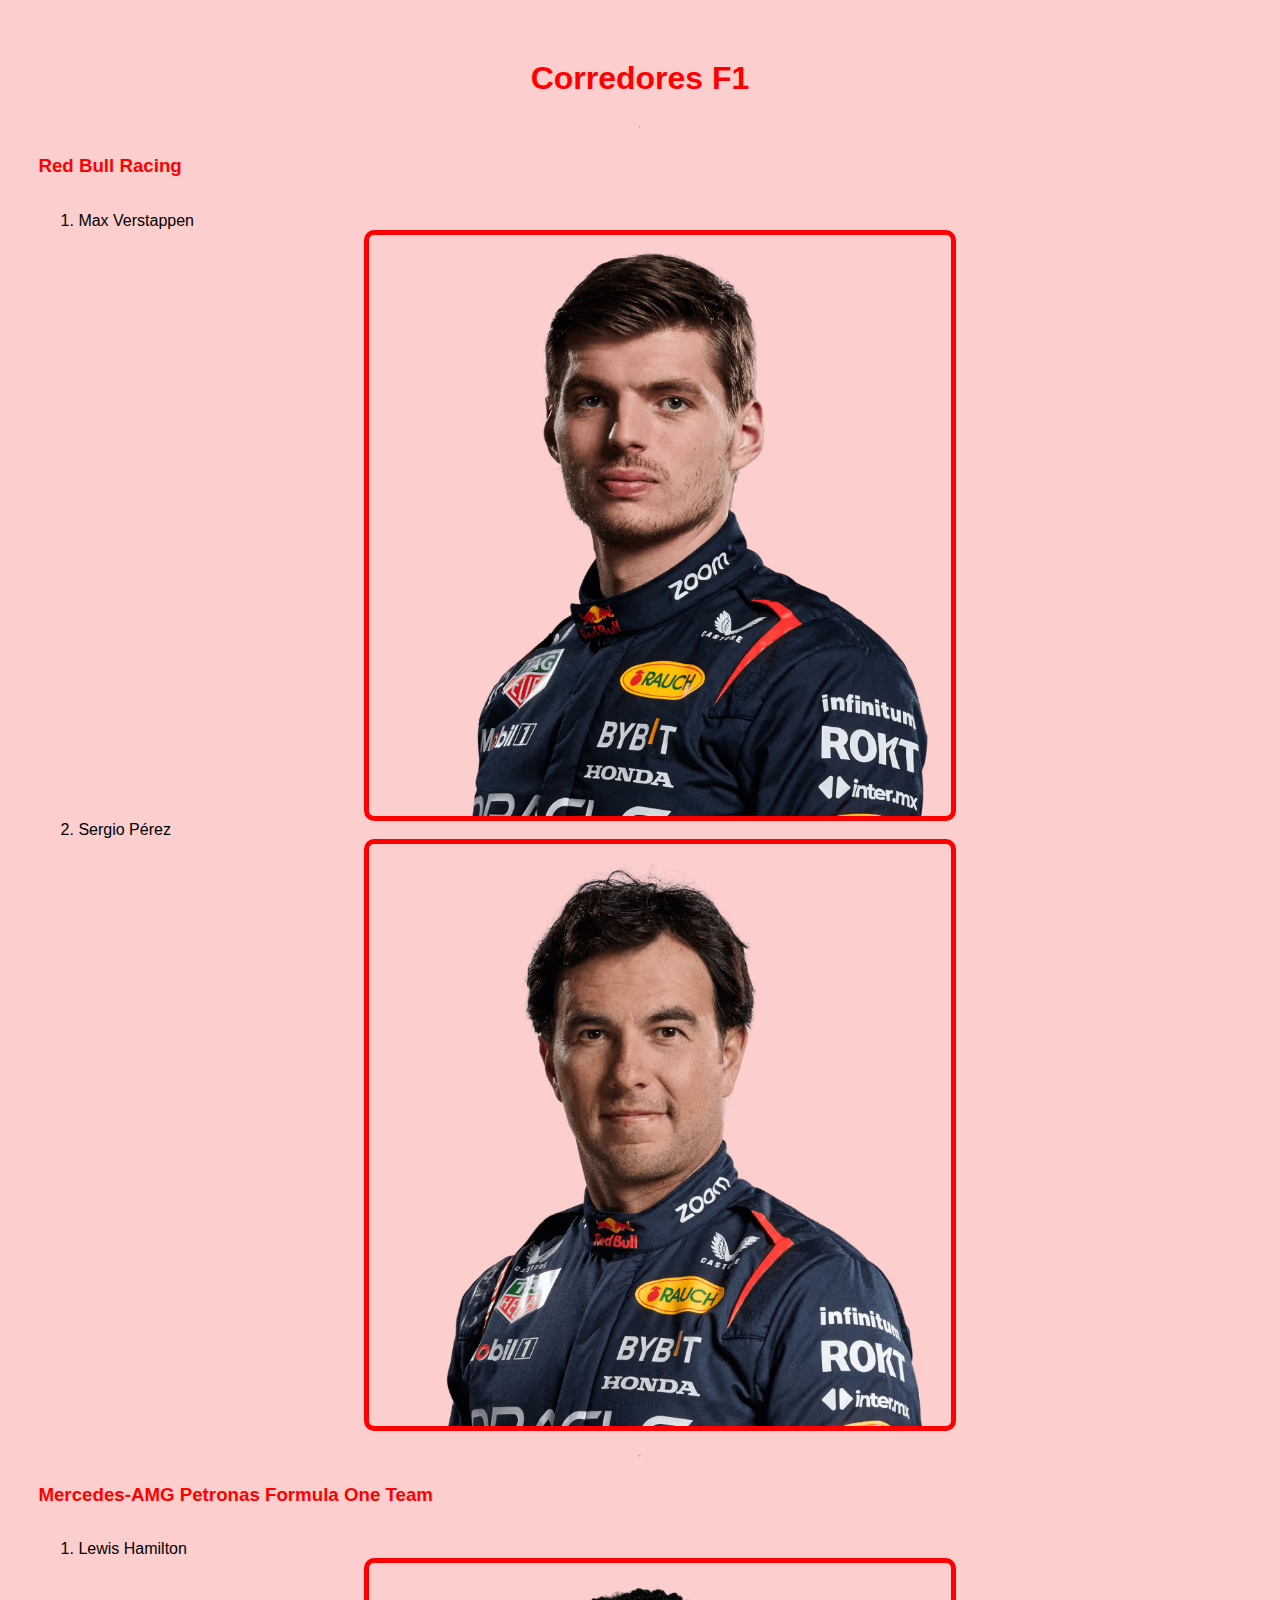
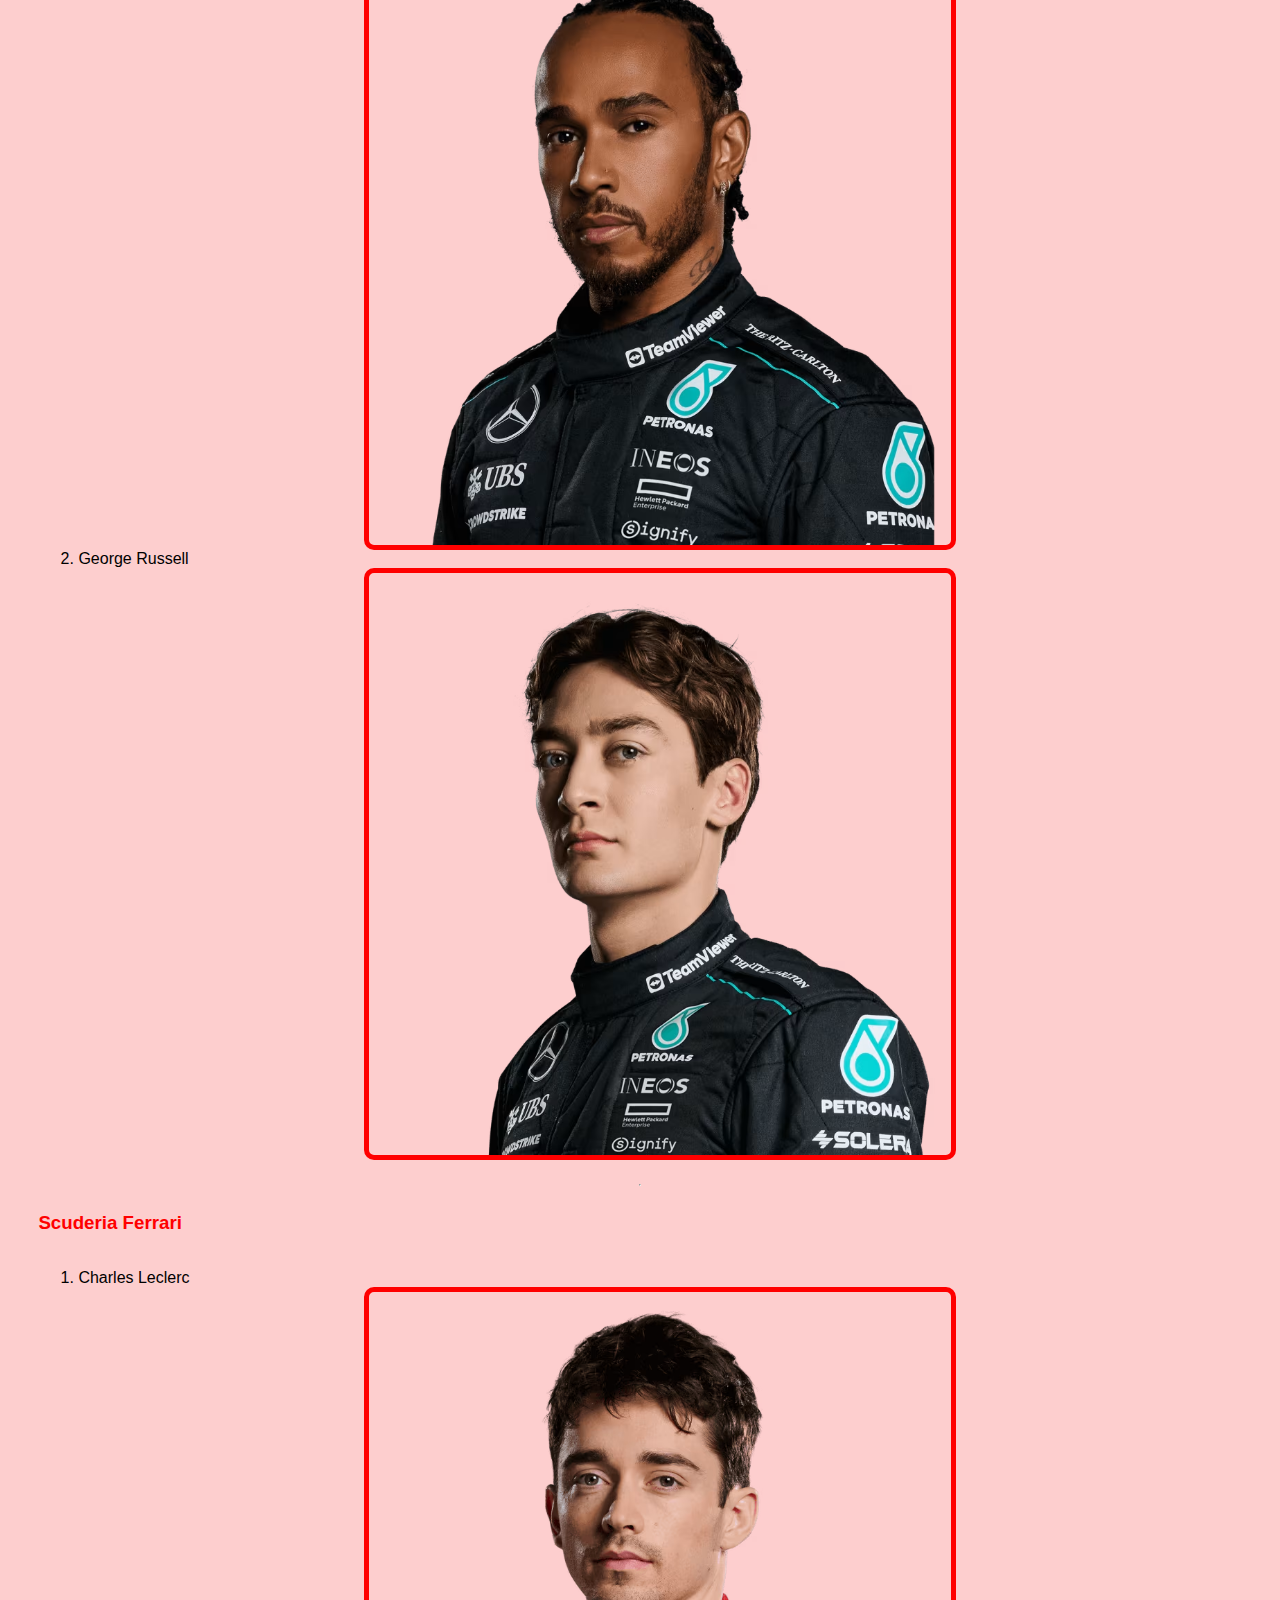
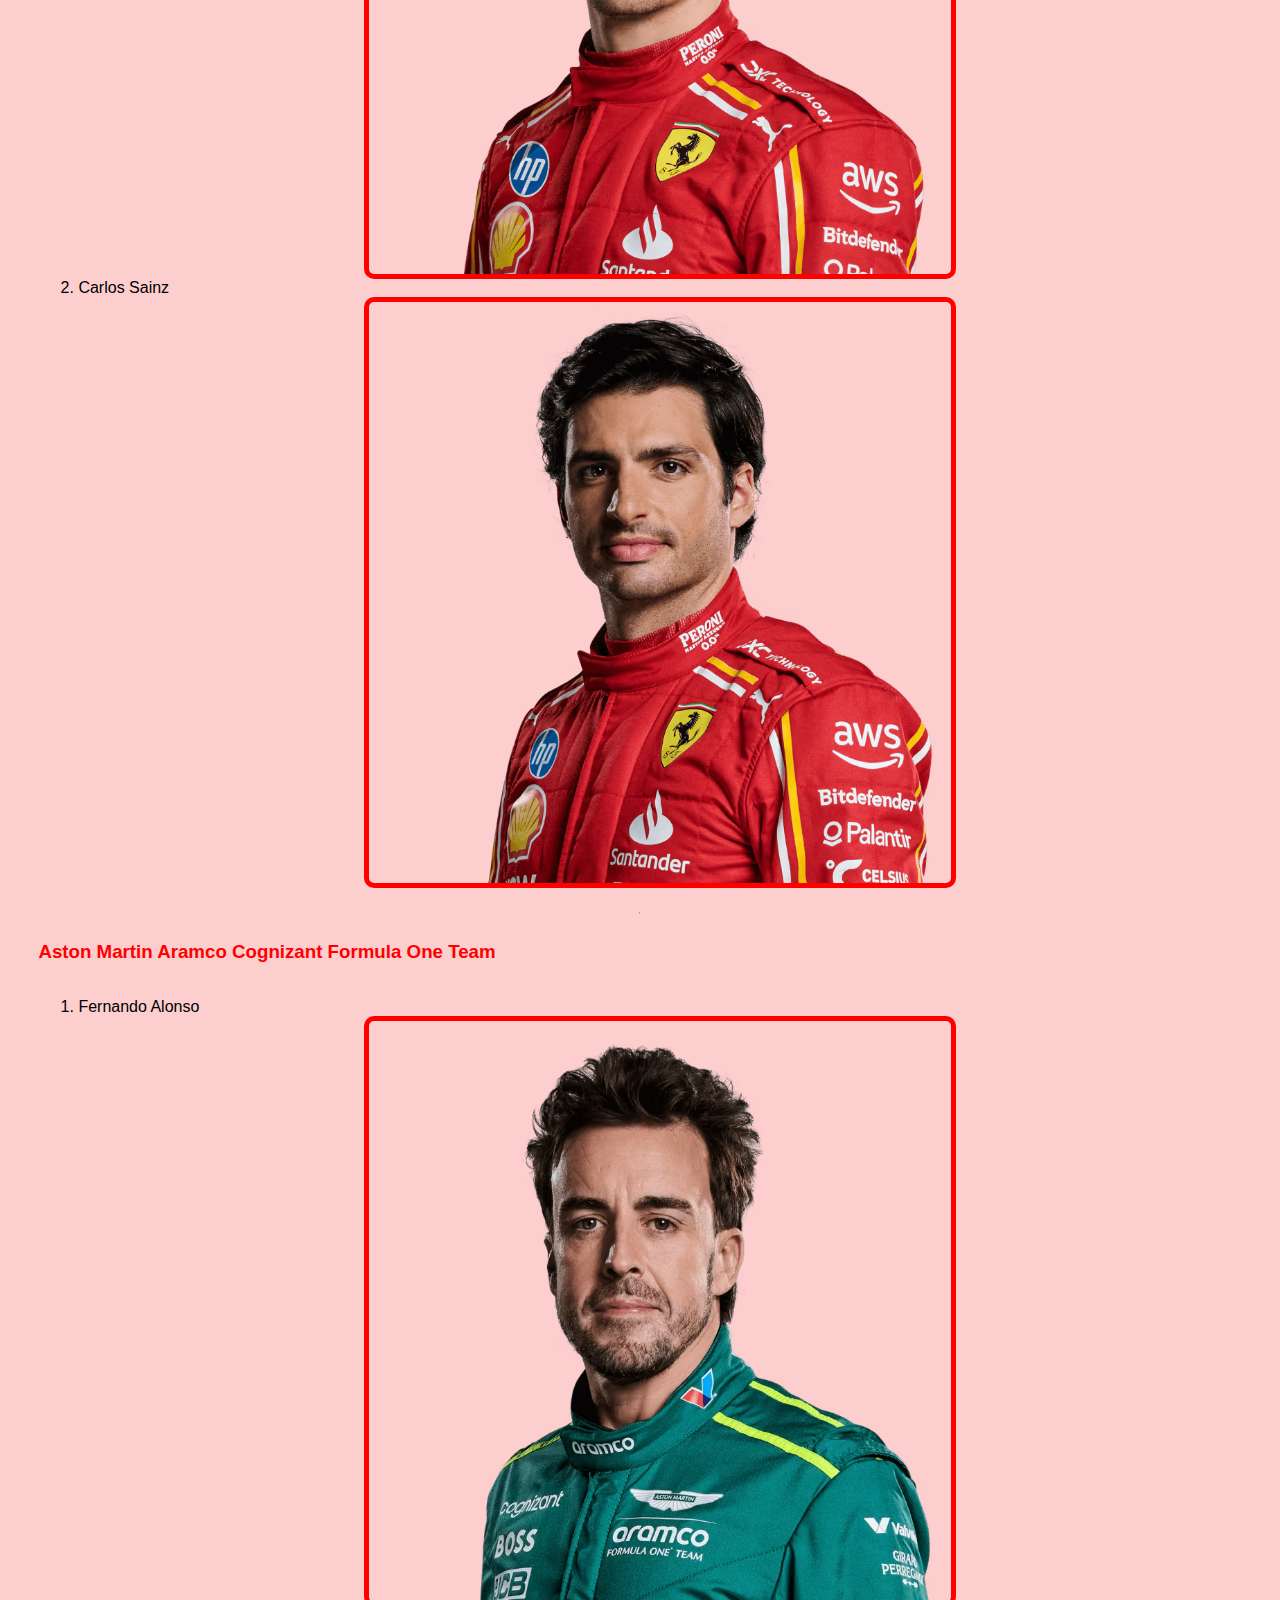
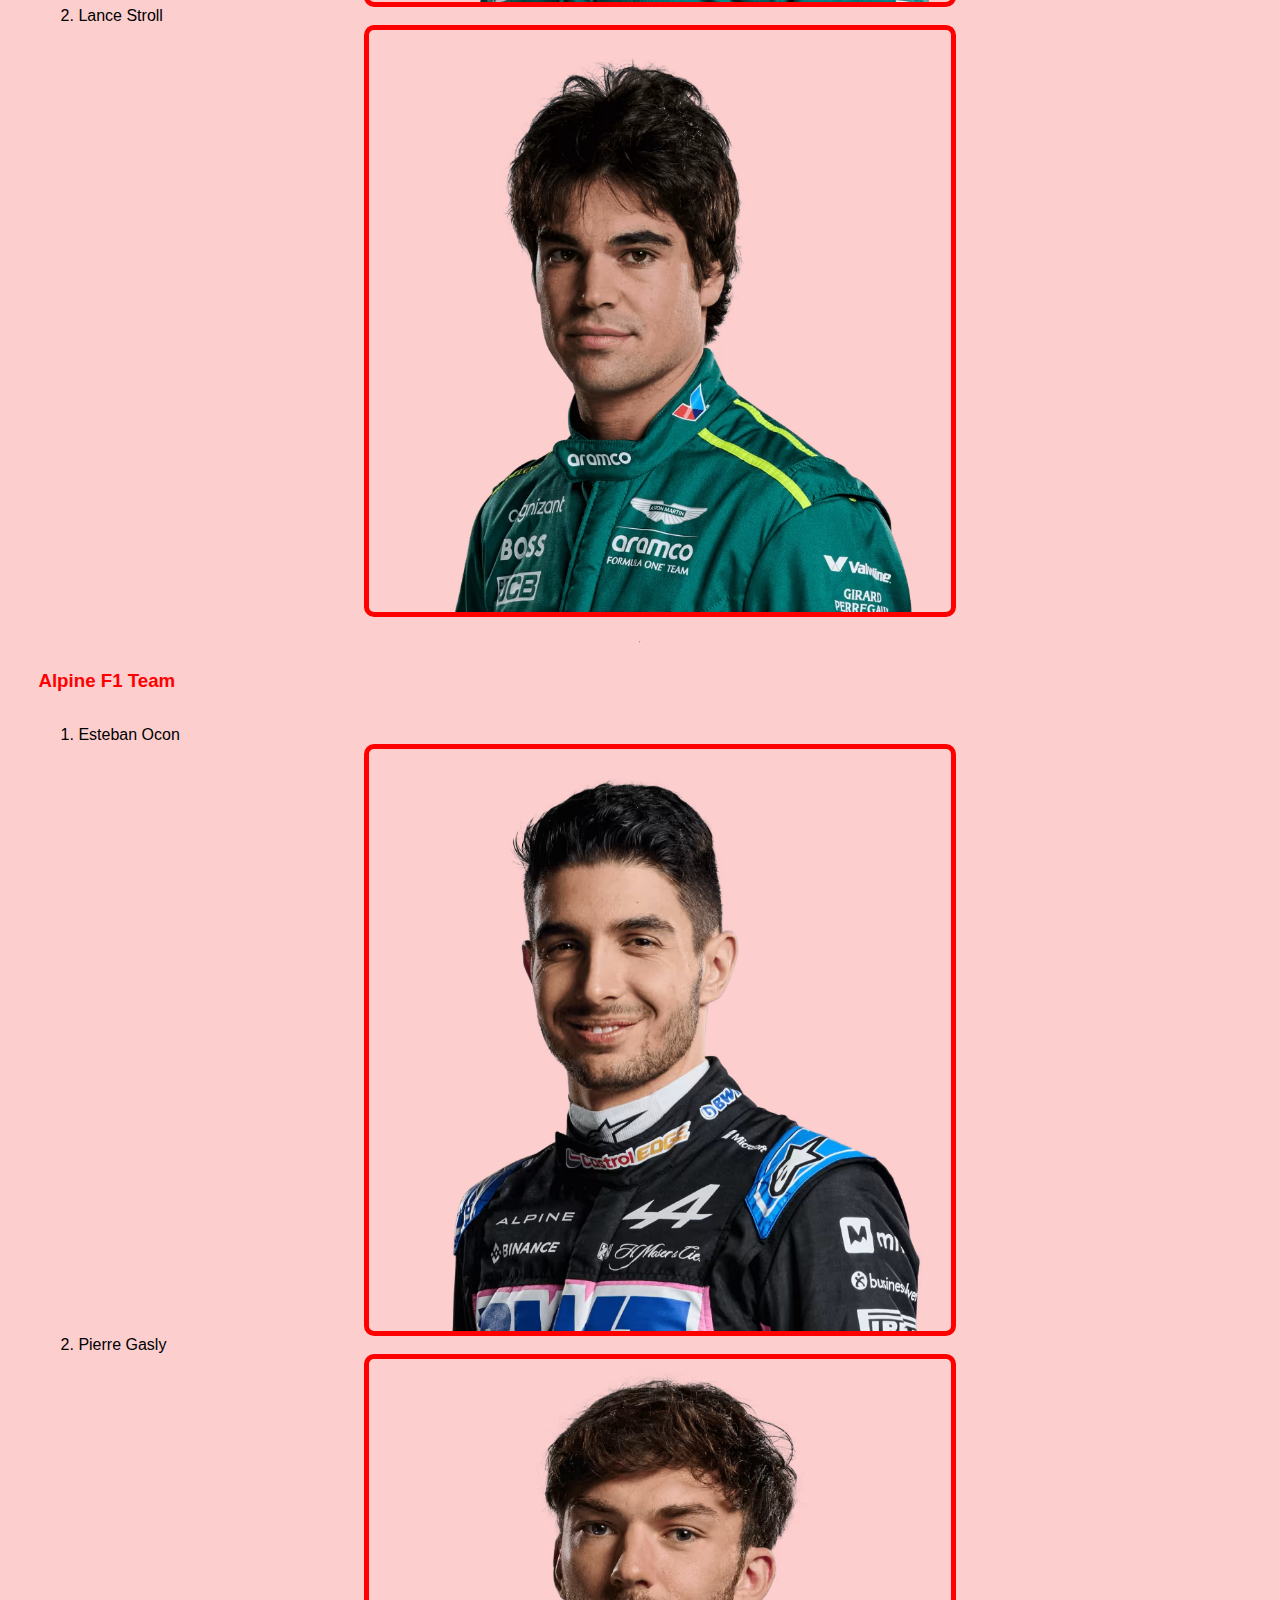
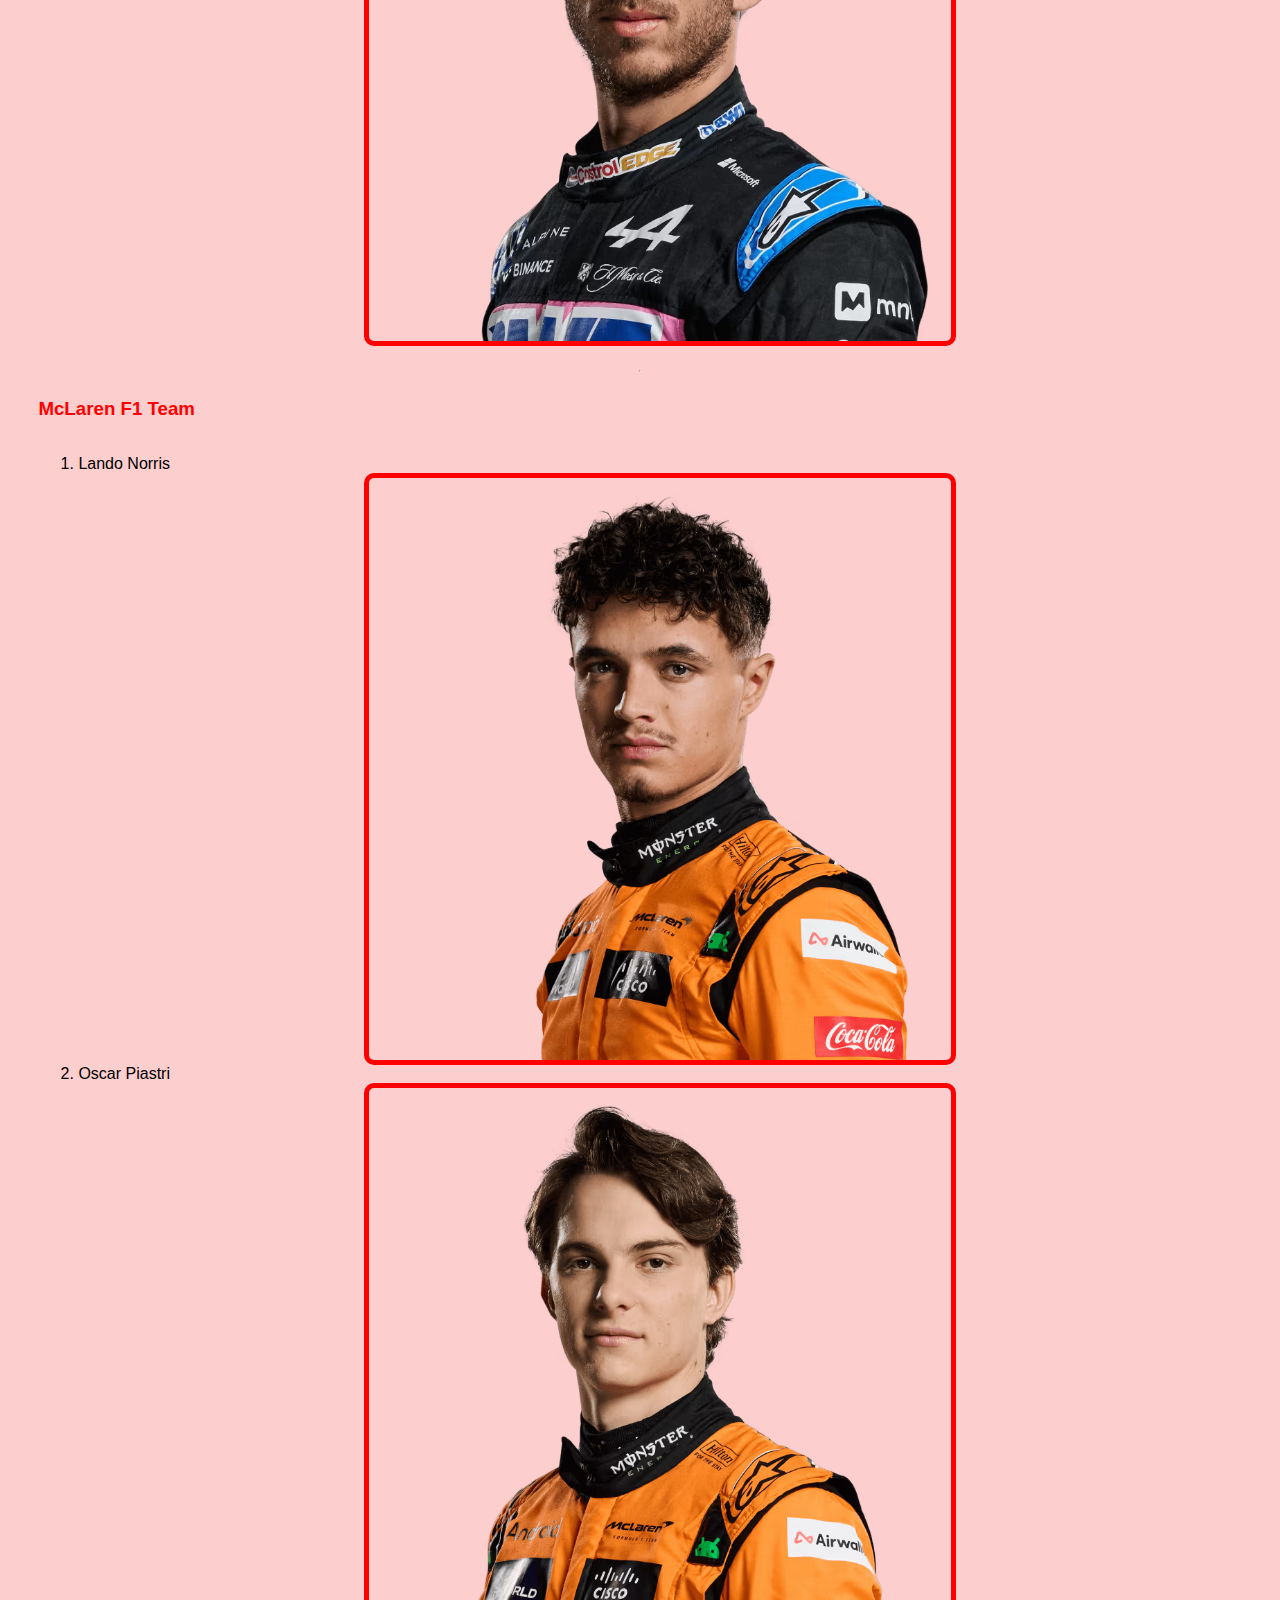
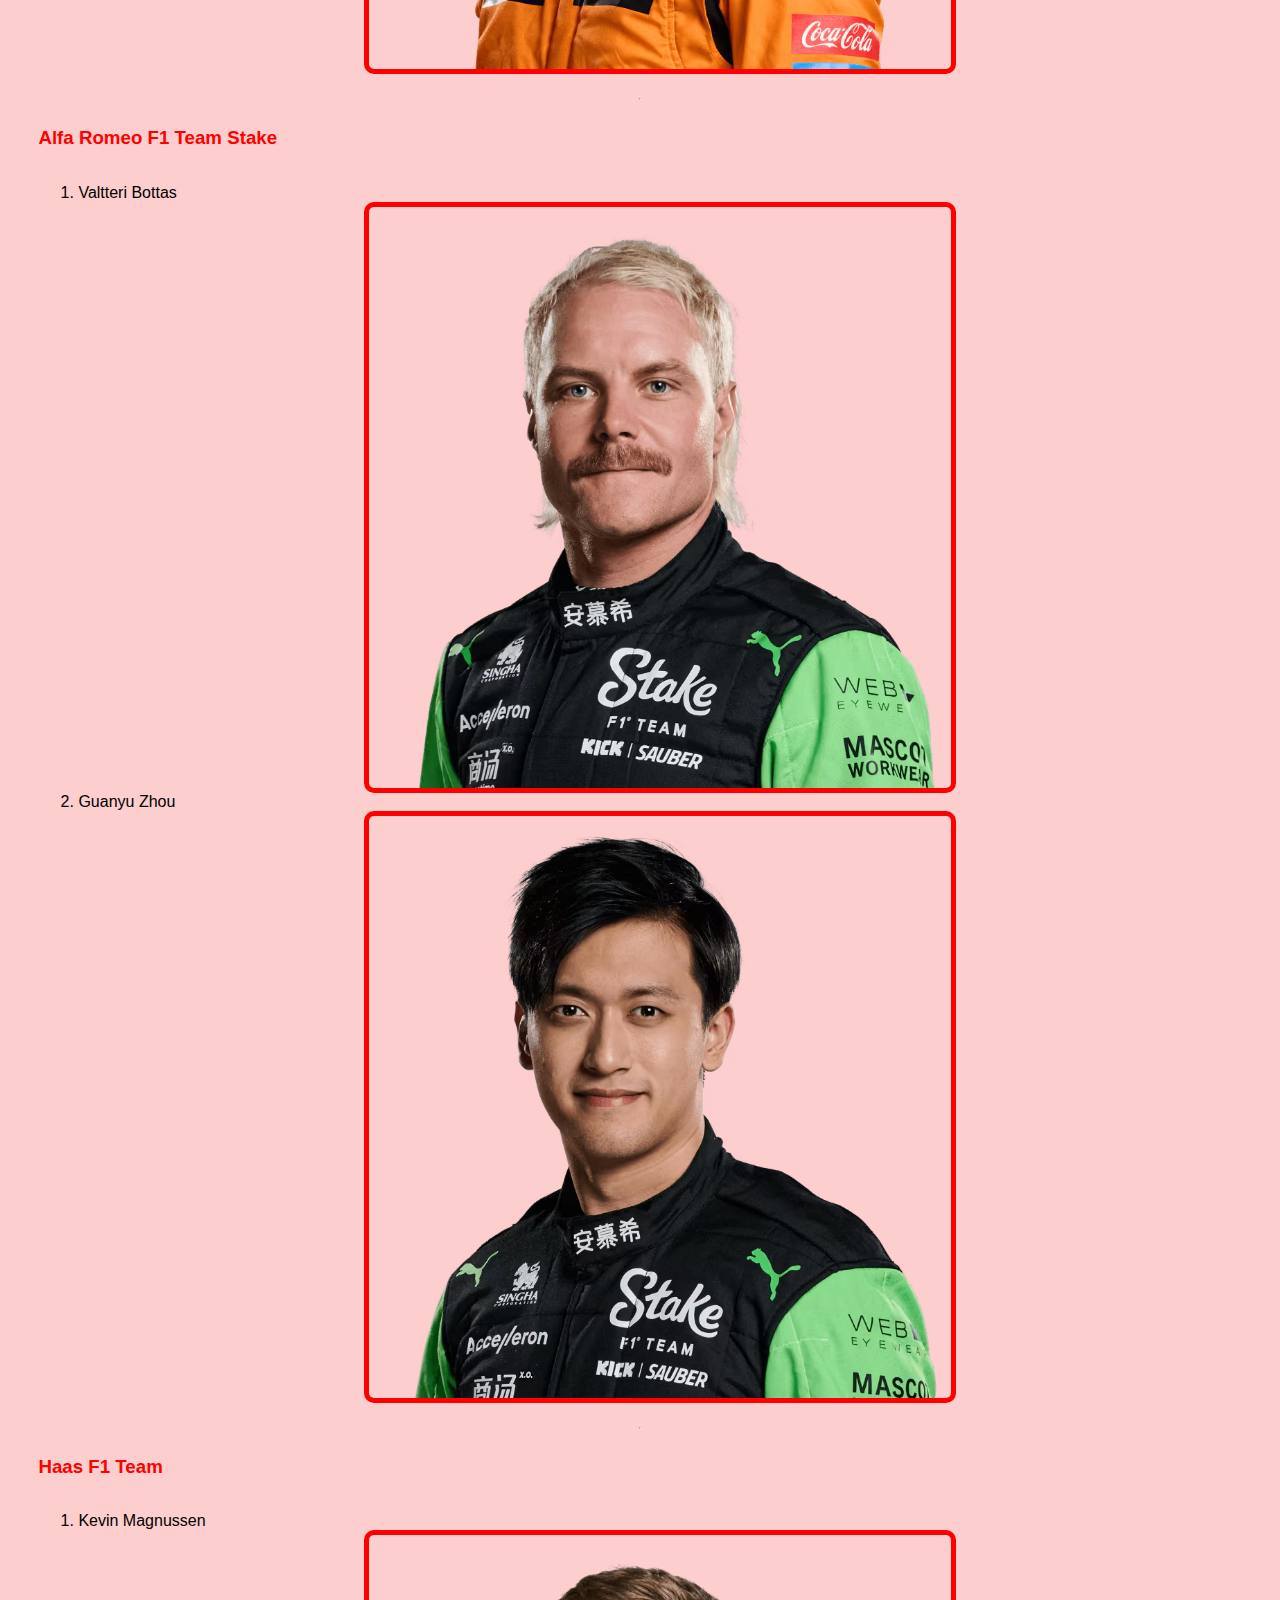
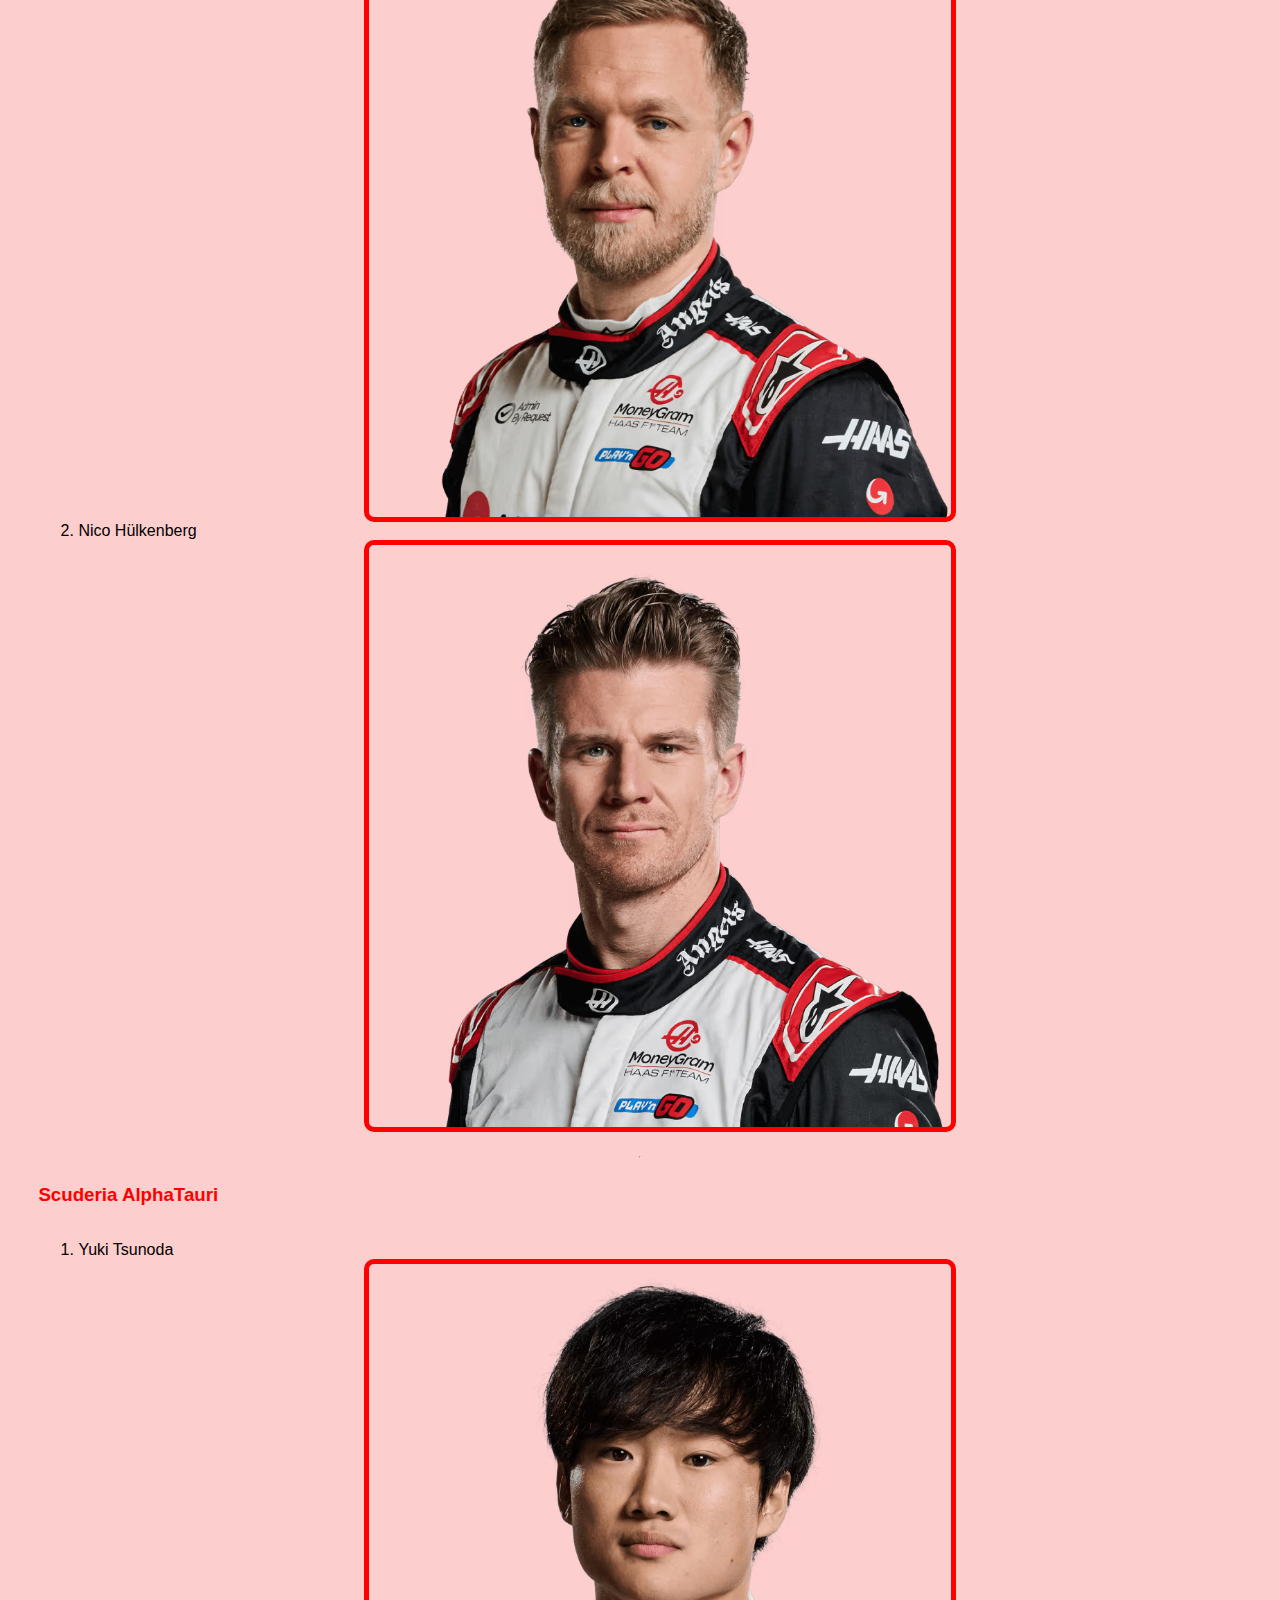
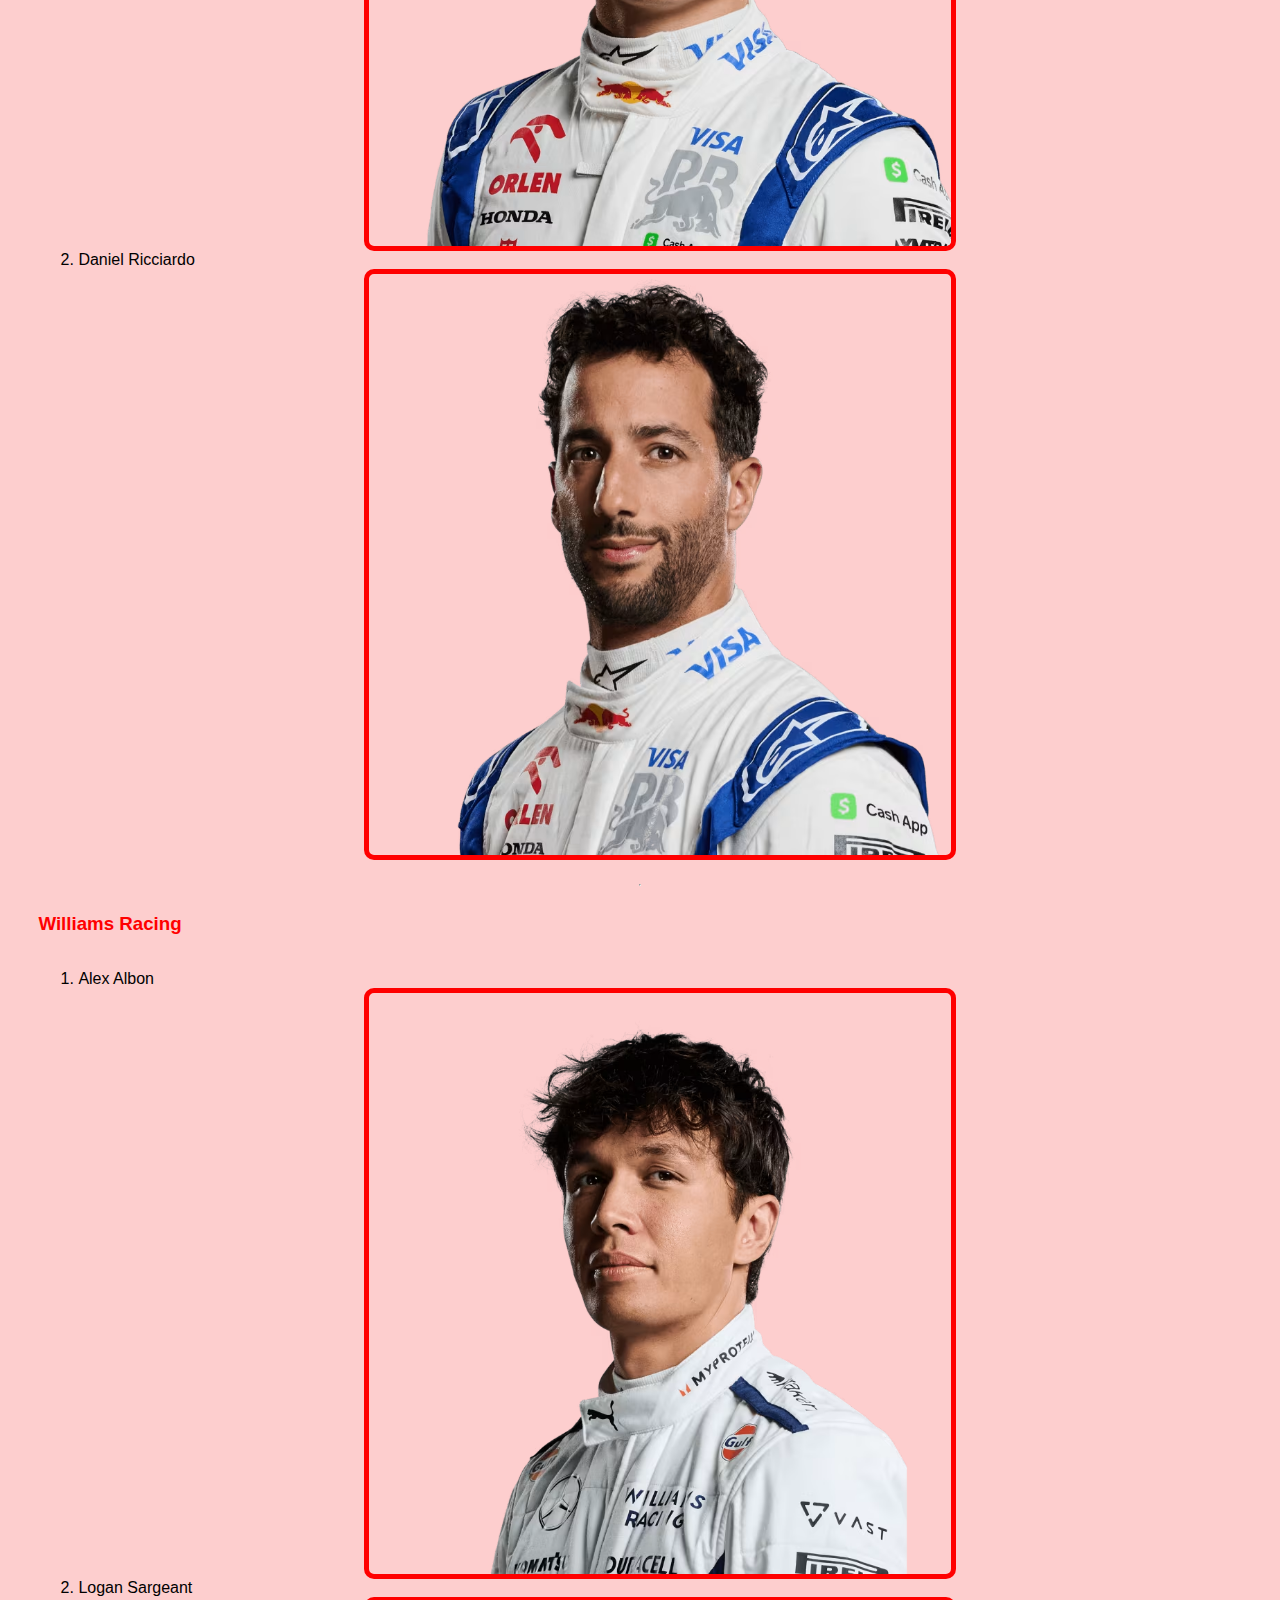
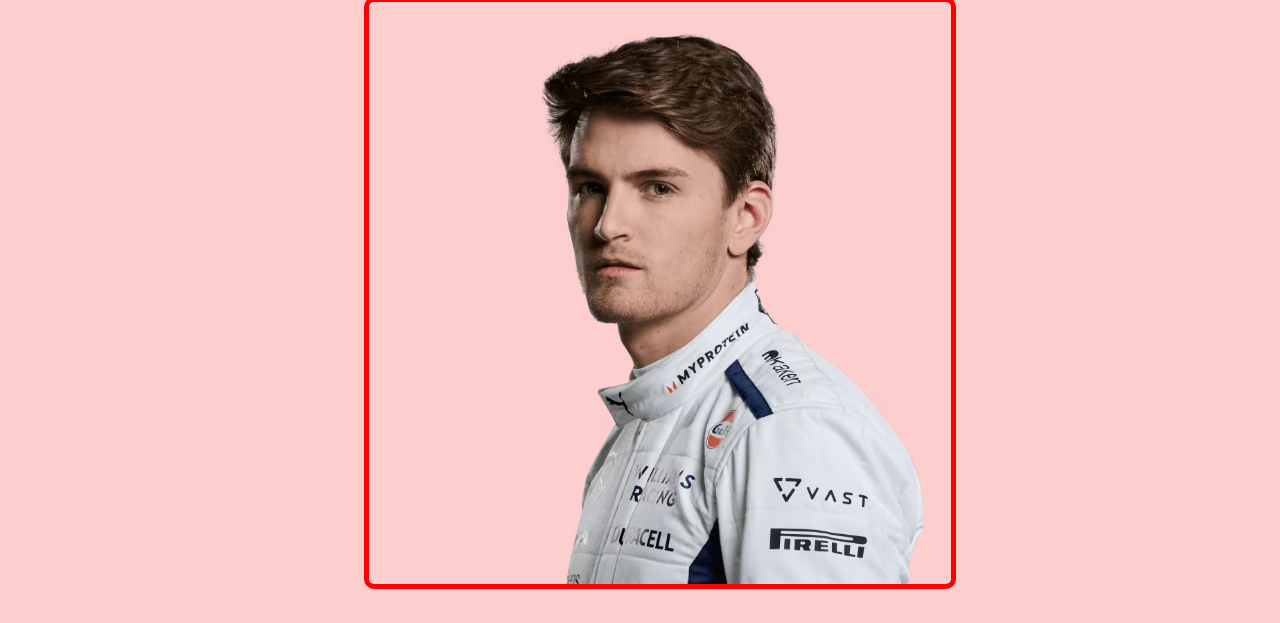
==== corredores.html @ 68fc9fee "feat: :rocket: Se crea pagina web sobre la Formula 1 con HTL y CSS" ====
<!DOCTYPE html>
<html lang="en">
<head>
    <meta charset="UTF-8">
    <meta name="viewport" content="width=device-width, initial-scale=1.0">
    <link rel="stylesheet" href="styles2.css">
    <title>Corredores F1</title>
</head>
<body>

    <h1>Corredores F1</h1>

    <hr>

    <h3>Red Bull Racing</h3>
    <ol>
        <li>Max Verstappen</li>
        <img src="images/Corredores/maxver01.avif">
        <li>Sergio Pérez</li>
        <img src="images/Corredores/serper01.avif">
    </ol>

    <hr>

    <h3>Mercedes-AMG Petronas Formula One Team</h3>
    <ol>
        <li>Lewis Hamilton</li>
        <img src="images/Corredores/lewham01.avif">
        <li>George Russell</li>
        <img src="images/Corredores/georus01.avif">
    </ol>

    <hr>

    <h3>Scuderia Ferrari</h3>
    <ol>
        <li>Charles Leclerc</li>
        <img src="images/Corredores/chalec01.avif">
        <li>Carlos Sainz</li>
        <img src="images/Corredores/carsai01.avif">
    </ol>

    <hr>

    <h3>Aston Martin Aramco Cognizant Formula One Team</h3>
    <ol>
        <li>Fernando Alonso</li>
        <img src="images/Corredores/feralo01.avif">
        <li>Lance Stroll</li>
        <img src="images/Corredores/lanstr01.avif">
    </ol>

    <hr>

    <h3>Alpine F1 Team</h3>
    <ol>
        <li>Esteban Ocon</li>
        <img src="images/Corredores/estoco01.avif">
        <li>Pierre Gasly</li>
        <img src="images/Corredores/piegas01.avif">
    </ol>

    <hr>

    <h3>McLaren F1 Team</h3>
    <ol>
        <li>Lando Norris</li>
        <img src="images/Corredores/lannor01.avif">
        <li>Oscar Piastri</li>
        <img src="images/Corredores/oscpia01.avif">
    </ol>

    <hr>

    <h3>Alfa Romeo F1 Team Stake</h3>
    <ol>
        <li>Valtteri Bottas</li>
        <img src="images/Corredores/valbot01.avif">
        <li>Guanyu Zhou</li>
        <img src="images/Corredores/guazho01.avif">
    </ol>

    <hr>

    <h3>Haas F1 Team</h3>
    <ol>
        <li>Kevin Magnussen</li>
        <img src="images/Corredores/kevmag01.avif">
        <li>Nico Hülkenberg</li>
        <img src="images/Corredores/nichul01.avif">
    </ol>

    <hr>

    <h3>Scuderia AlphaTauri</h3>
    <ol>
    <li>Yuki Tsunoda</li>
    <img src="images/Corredores/yuktsu01.avif">
    <li>Daniel Ricciardo</li>
    <img src="images/Corredores/danric01.avif">
    </ol>

    <hr>

    <h3>Williams Racing</h3>
    <ol>
    <li>Alex Albon</li>
    <img src="images/Corredores/alealb01.avif">
    <li>Logan Sargeant</li>
    <img src="images/Corredores/logsar01.avif">
    </ol>
    <br>
</body>
</html>
---- styles2.css ----
body{
    background-color: rgb(253, 206, 206);
    display: grid;
    height: 100vh;
    margin: 3%;
}

blockquote{
    font-family: 'Franklin Gothic Medium', 'Arial Narrow', Arial, sans-serif;
}

h1{
    text-align: center;
    color: red;
    font-family: 'Gill Sans', 'Gill Sans MT', Calibri, 'Trebuchet MS', sans-serif;
    font-family: 'Gill Sans', 'Gill Sans MT', Calibri, 'Trebuchet MS', sans-serif;
    color: red;
}

h2{
    font-family: 'Gill Sans', 'Gill Sans MT', Calibri, 'Trebuchet MS', sans-serif;
    color: red;
}

h3{
    color: red;
    font-family: 'Gill Sans', 'Gill Sans MT', Calibri, 'Trebuchet MS', sans-serif;
}

img {
    border: 5px solid #ff0000;
    border-radius: 10px;
    display: block;
    margin: 0 auto;
    width: 50%;
}

ol{
    font-family: 'Franklin Gothic Medium', 'Arial Narrow', Arial, sans-serif;
}

p{
    font-family: 'Franklin Gothic Medium', 'Arial Narrow', Arial, sans-serif;
}
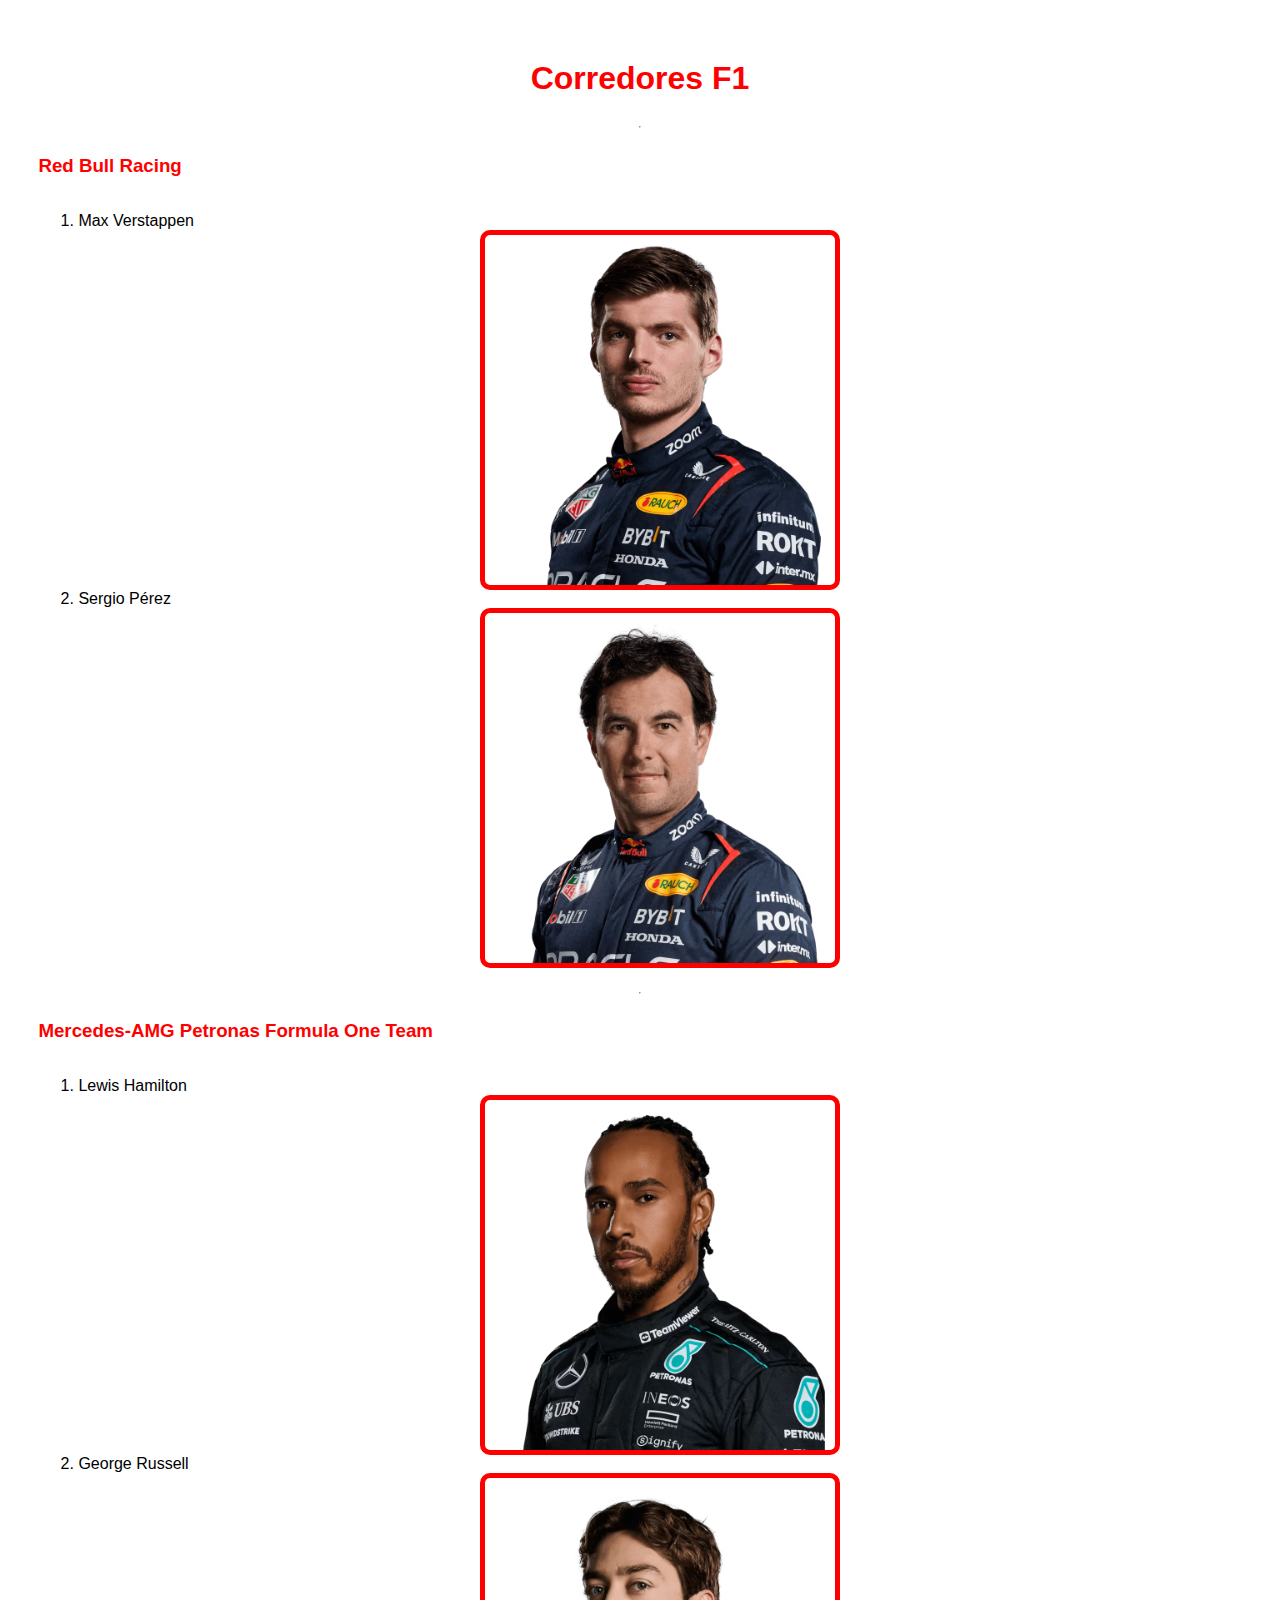
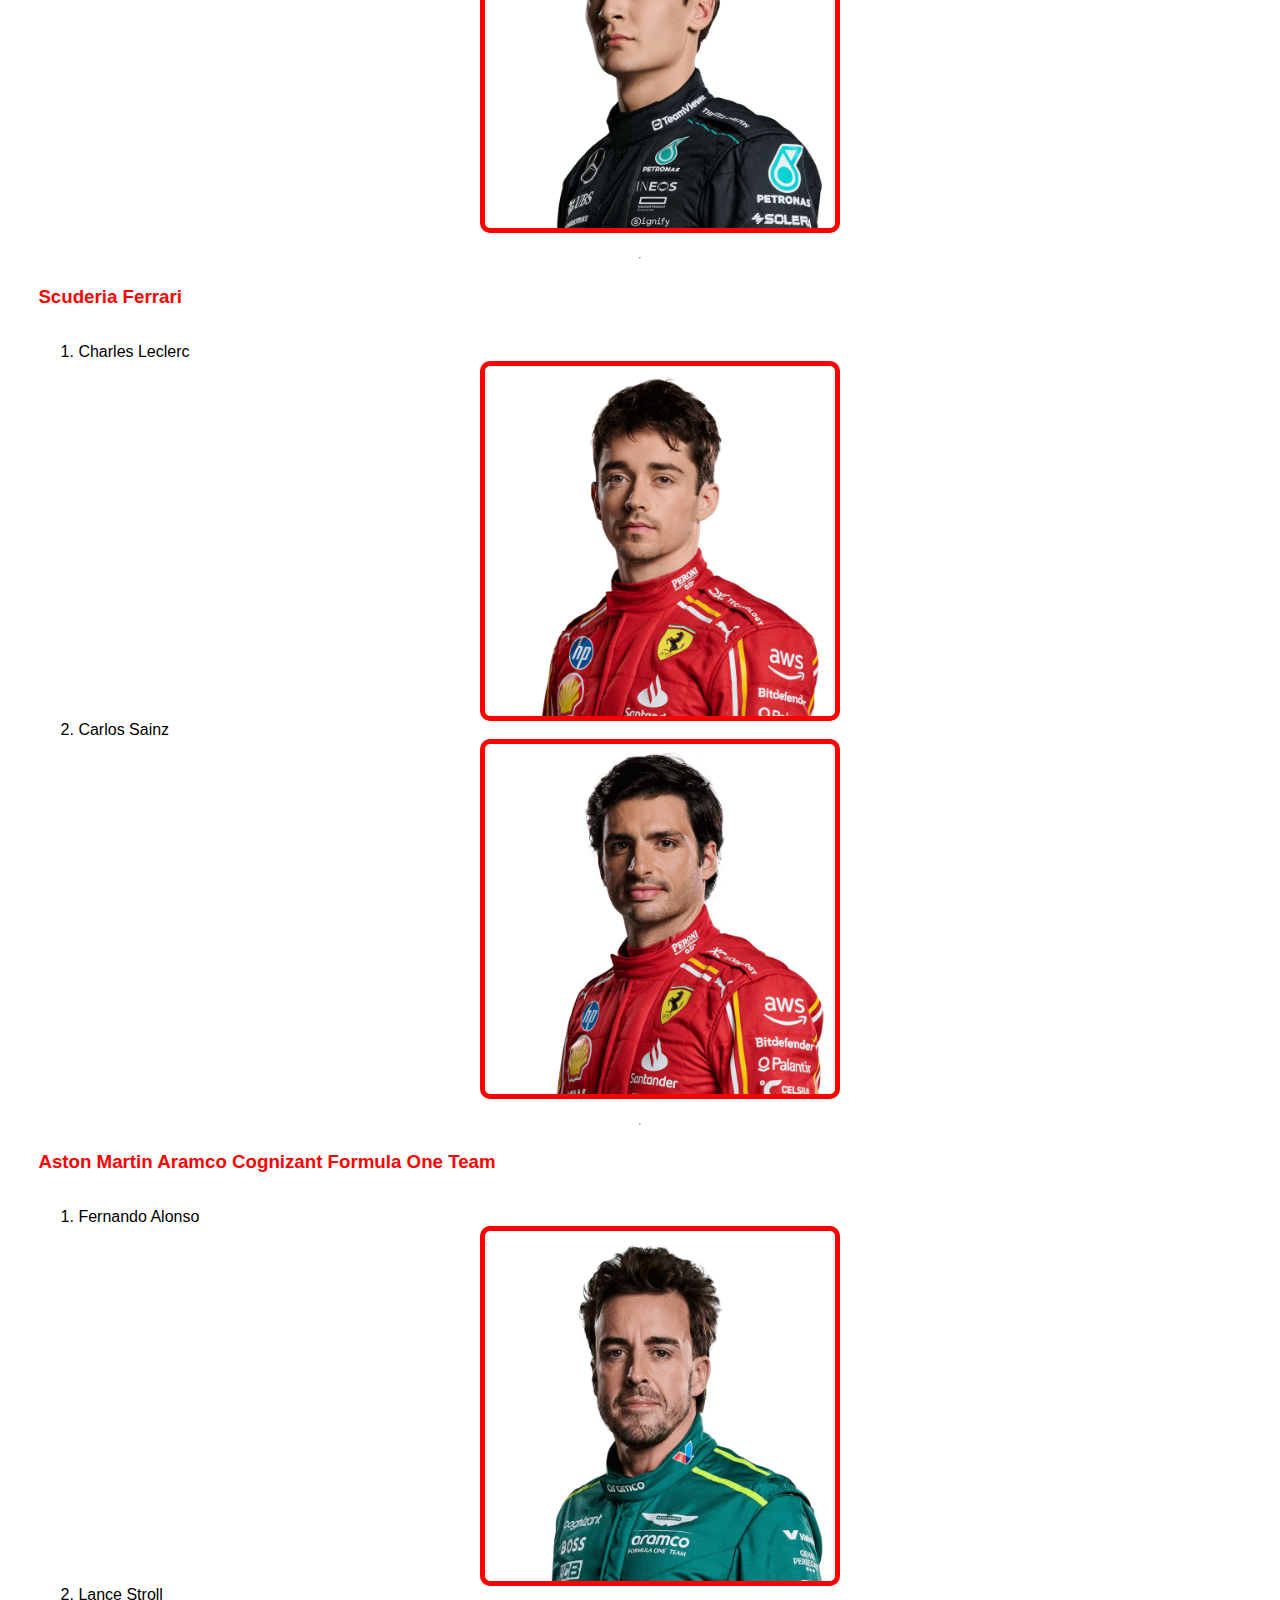
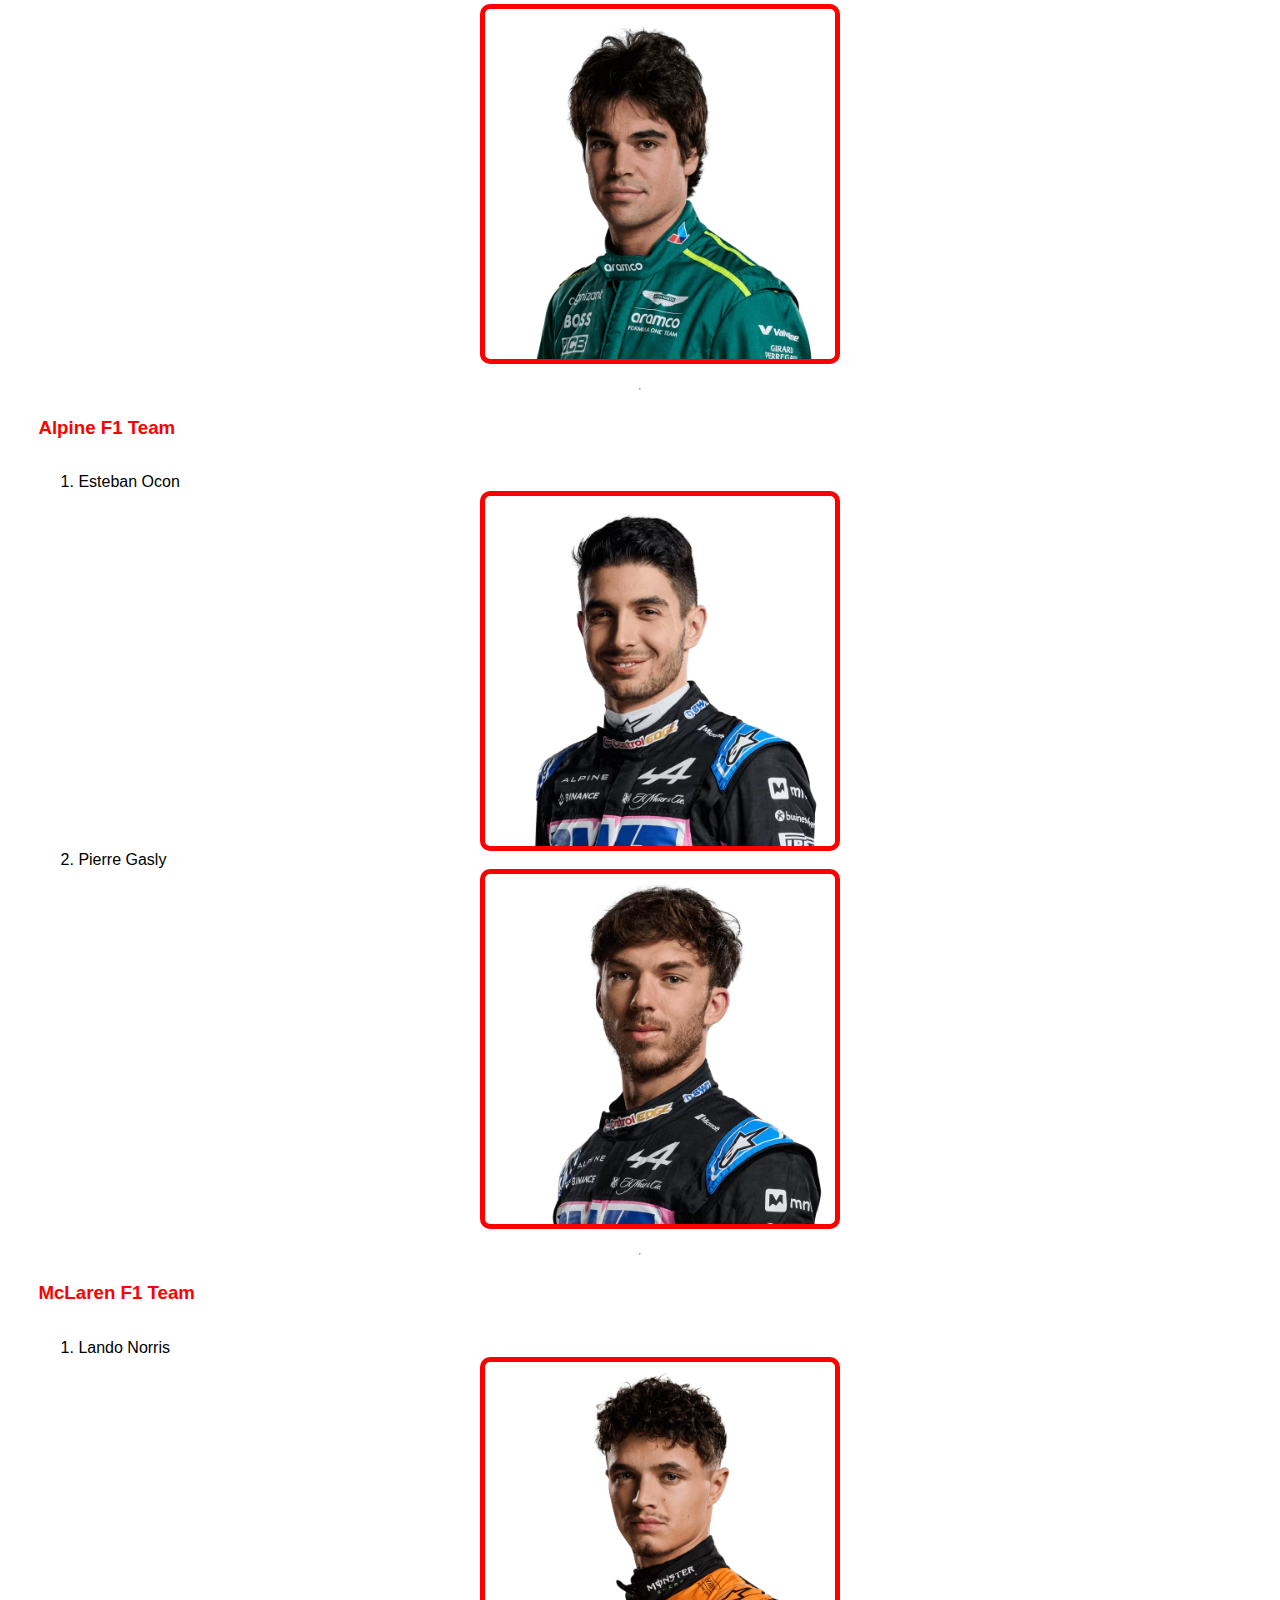
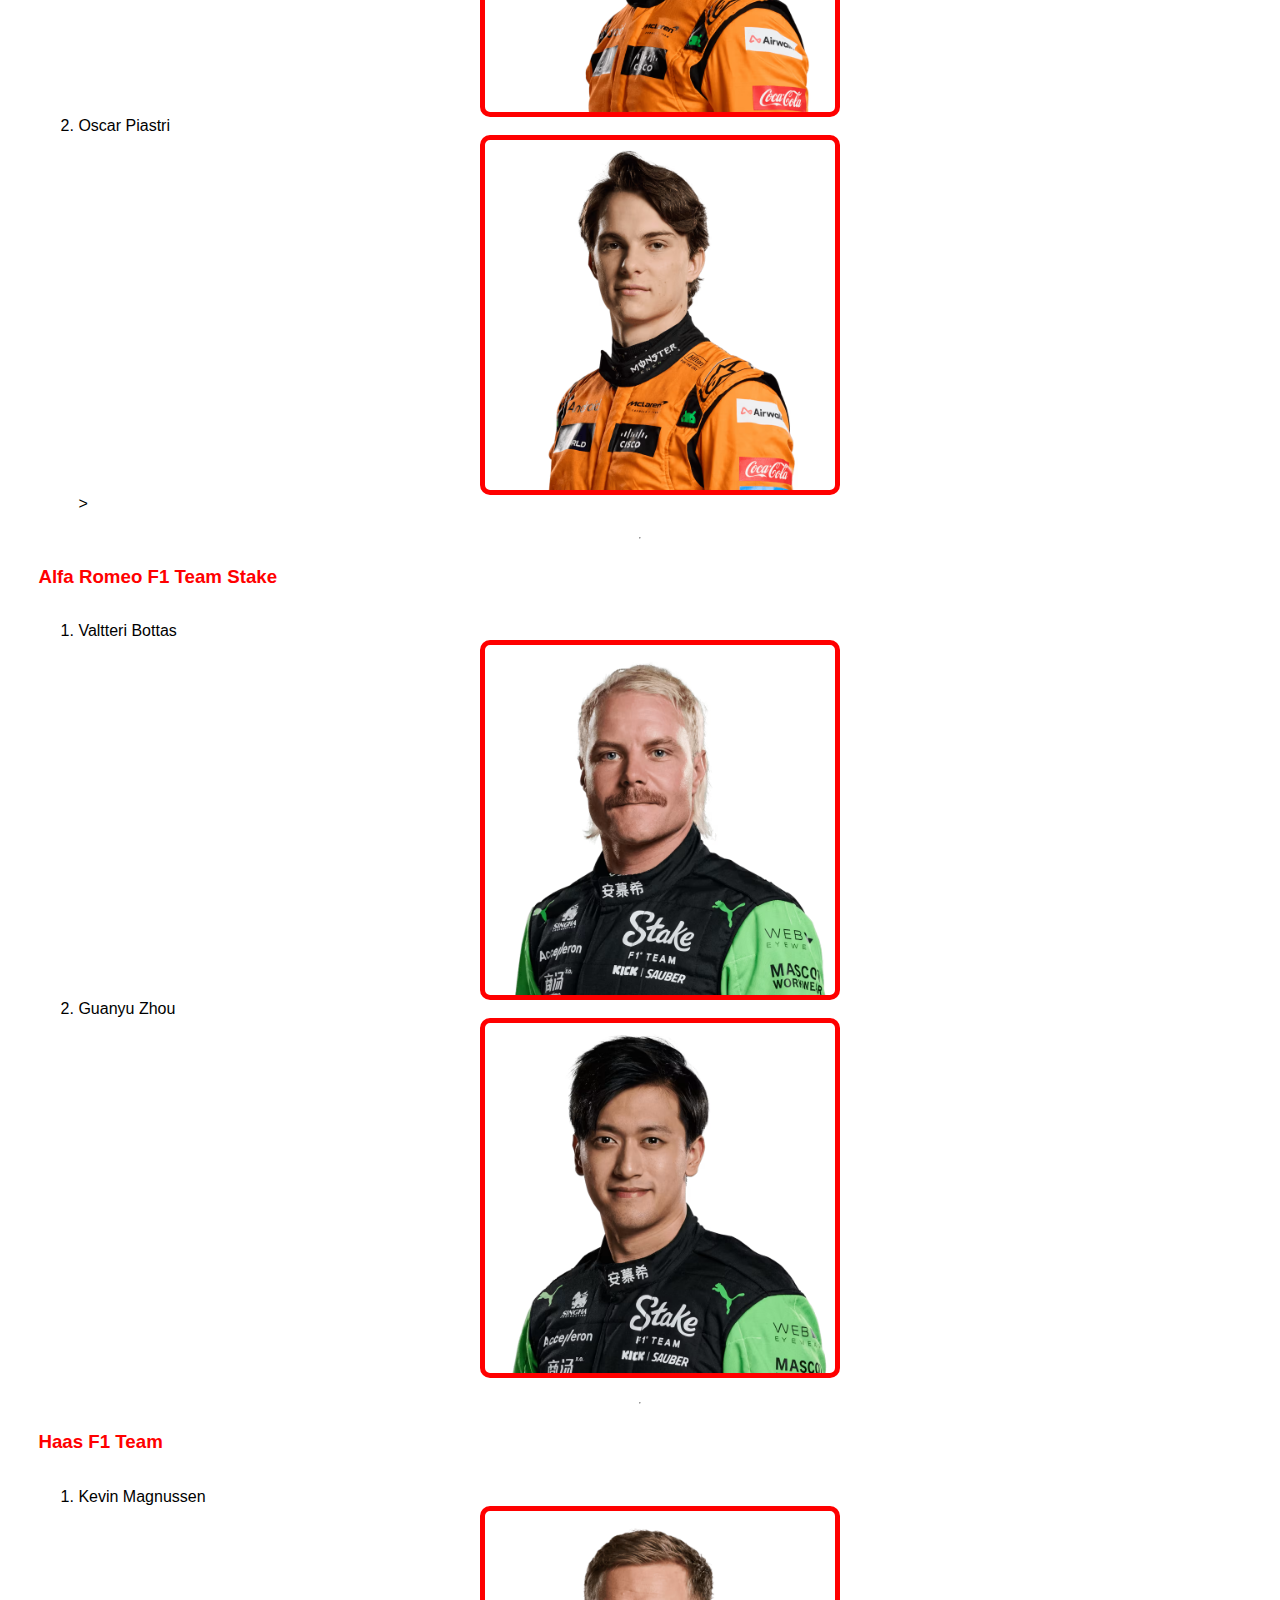
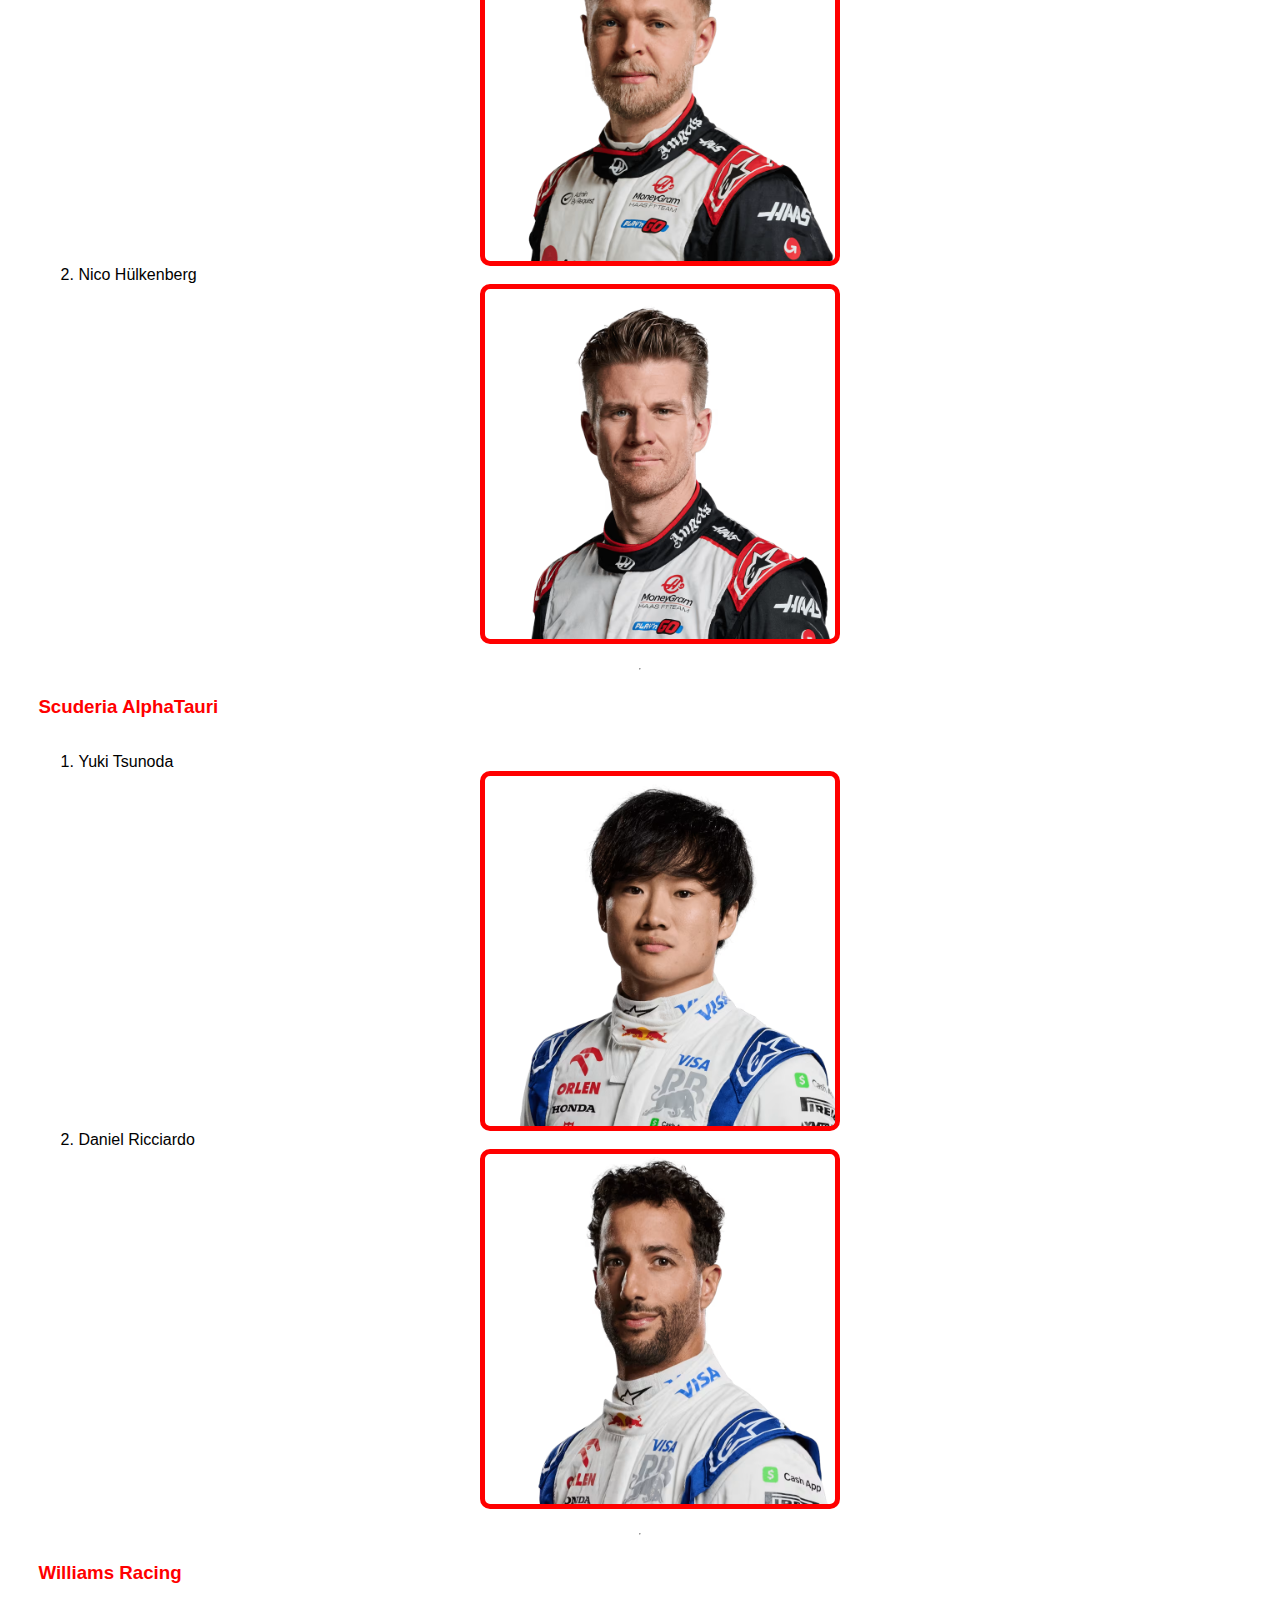
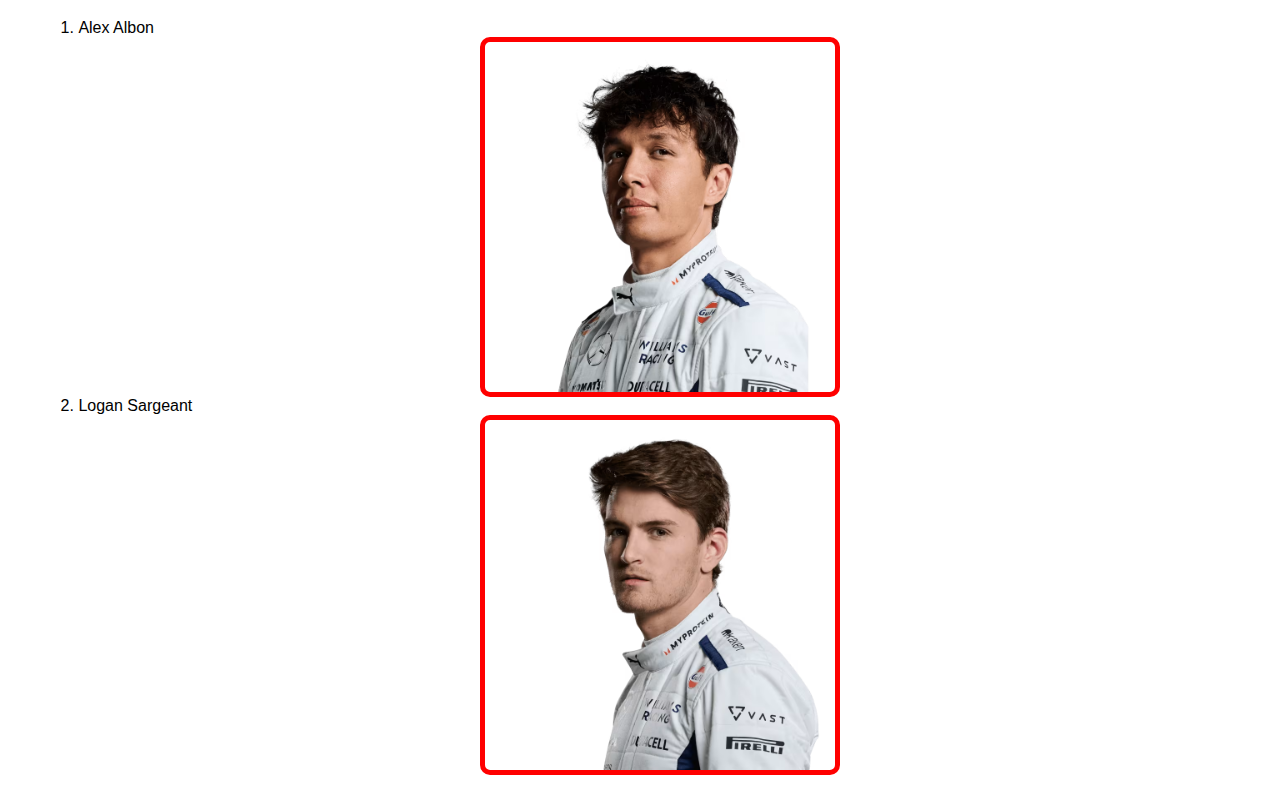
==== commit dcbc6988: "feat: :rocket: Se corrijen errores de estilo" ====
--- a/corredores.html
+++ b/corredores.html
@@ -14,100 +14,80 @@
 
     <h3>Red Bull Racing</h3>
     <ol>
-        <li>Max Verstappen</li>
-        <img src="images/Corredores/maxver01.avif">
-        <li>Sergio Pérez</li>
-        <img src="images/Corredores/serper01.avif">
+        <li>Max Verstappen <img src="images/Corredores/maxver01.avif" style="width: 350px;"></li>       
+        <li>Sergio Pérez <img src="images/Corredores/serper01.avif"style="width: 350px;"></li>        
     </ol>
 
     <hr>
 
     <h3>Mercedes-AMG Petronas Formula One Team</h3>
     <ol>
-        <li>Lewis Hamilton</li>
-        <img src="images/Corredores/lewham01.avif">
-        <li>George Russell</li>
-        <img src="images/Corredores/georus01.avif">
+        <li>Lewis Hamilton <img src="images/Corredores/lewham01.avif"style="width: 350px;"></li>        
+        <li>George Russell<img src="images/Corredores/georus01.avif"style="width: 350px;"></li>        
     </ol>
 
     <hr>
 
     <h3>Scuderia Ferrari</h3>
     <ol>
-        <li>Charles Leclerc</li>
-        <img src="images/Corredores/chalec01.avif">
-        <li>Carlos Sainz</li>
-        <img src="images/Corredores/carsai01.avif">
+        <li>Charles Leclerc <img src="images/Corredores/chalec01.avif" style="width: 350px;"></li>       
+        <li>Carlos Sainz <img src="images/Corredores/carsai01.avif" style="width: 350px;"></li>       
     </ol>
 
     <hr>
 
     <h3>Aston Martin Aramco Cognizant Formula One Team</h3>
     <ol>
-        <li>Fernando Alonso</li>
-        <img src="images/Corredores/feralo01.avif">
-        <li>Lance Stroll</li>
-        <img src="images/Corredores/lanstr01.avif">
+        <li>Fernando Alonso <img src="images/Corredores/feralo01.avif" style="width: 350px;"></li>        
+        <li>Lance Stroll <img src="images/Corredores/lanstr01.avif" style="width: 350px;"></li>       
     </ol>
 
     <hr>
 
     <h3>Alpine F1 Team</h3>
     <ol>
-        <li>Esteban Ocon</li>
-        <img src="images/Corredores/estoco01.avif">
-        <li>Pierre Gasly</li>
-        <img src="images/Corredores/piegas01.avif">
+        <li>Esteban Ocon <img src="images/Corredores/estoco01.avif" style="width: 350px;"></li>       
+        <li>Pierre Gasly <img src="images/Corredores/piegas01.avif" style="width: 350px;"></li>        
     </ol>
 
     <hr>
 
     <h3>McLaren F1 Team</h3>
     <ol>
-        <li>Lando Norris</li>
-        <img src="images/Corredores/lannor01.avif">
-        <li>Oscar Piastri</li>
-        <img src="images/Corredores/oscpia01.avif">
+        <li>Lando Norris <img src="images/Corredores/lannor01.avif" style="width: 350px;"></li>        
+        <li>Oscar Piastri <img src="images/Corredores/oscpia01.avif" style="width: 350px;"></li>        >
     </ol>
 
     <hr>
 
     <h3>Alfa Romeo F1 Team Stake</h3>
     <ol>
-        <li>Valtteri Bottas</li>
-        <img src="images/Corredores/valbot01.avif">
-        <li>Guanyu Zhou</li>
-        <img src="images/Corredores/guazho01.avif">
+        <li>Valtteri Bottas <img src="images/Corredores/valbot01.avif" style="width: 350px;"></li>        
+        <li>Guanyu Zhou <img src="images/Corredores/guazho01.avif" style="width: 350px;"></li>        
     </ol>
 
     <hr>
 
     <h3>Haas F1 Team</h3>
     <ol>
-        <li>Kevin Magnussen</li>
-        <img src="images/Corredores/kevmag01.avif">
-        <li>Nico Hülkenberg</li>
-        <img src="images/Corredores/nichul01.avif">
+        <li>Kevin Magnussen <img src="images/Corredores/kevmag01.avif" style="width: 350px;"></li>        
+        <li>Nico Hülkenberg <img src="images/Corredores/nichul01.avif" style="width: 350px;"></li>        
     </ol>
 
     <hr>
 
     <h3>Scuderia AlphaTauri</h3>
     <ol>
-    <li>Yuki Tsunoda</li>
-    <img src="images/Corredores/yuktsu01.avif">
-    <li>Daniel Ricciardo</li>
-    <img src="images/Corredores/danric01.avif">
+    <li>Yuki Tsunoda <img src="images/Corredores/yuktsu01.avif" style="width: 350px;"></li>   
+    <li>Daniel Ricciardo <img src="images/Corredores/danric01.avif" style="width: 350px;"></li>    
     </ol>
 
     <hr>
 
     <h3>Williams Racing</h3>
     <ol>
-    <li>Alex Albon</li>
-    <img src="images/Corredores/alealb01.avif">
-    <li>Logan Sargeant</li>
-    <img src="images/Corredores/logsar01.avif">
+    <li>Alex Albon <img src="images/Corredores/alealb01.avif" style="width: 350px;"></li>   
+    <li>Logan Sargeant <img src="images/Corredores/logsar01.avif" style="width: 350px;"></li>    
     </ol>
     <br>
 </body>
--- a/styles2.css
+++ b/styles2.css
@@ -1,5 +1,4 @@
 body{
-    background-color: rgb(253, 206, 206);
     display: grid;
     height: 100vh;
     margin: 3%;
